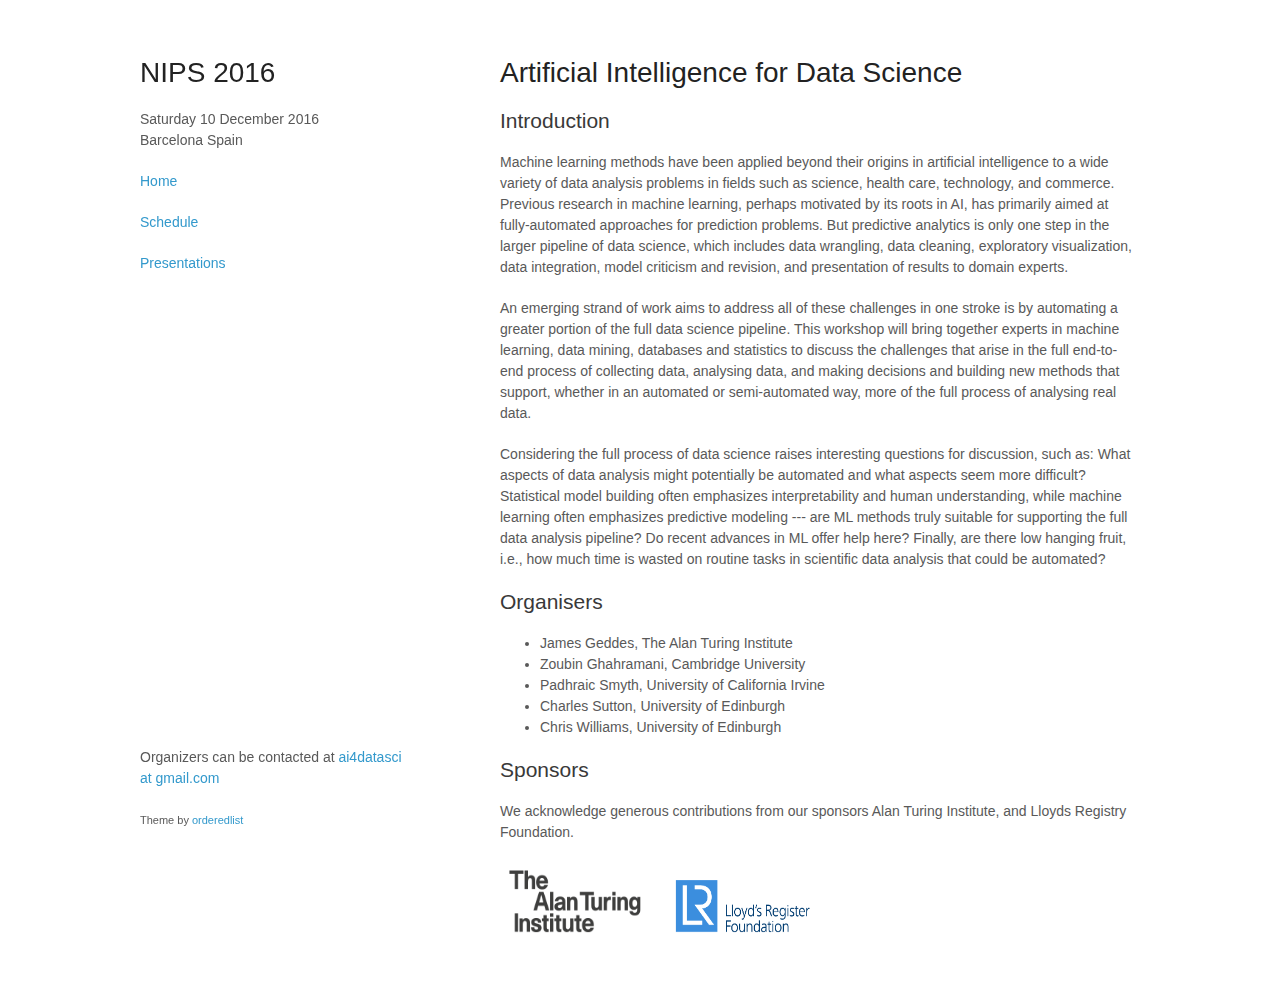
==== web/index.html @ 37072cc5 "Web pages only" ====
<!doctype html>
<html>
  <head>
    <meta charset="utf-8">
    <meta http-equiv="X-UA-Compatible" content="chrome=1">
    <title>NIPS 2016 - Artificial Intelligence for Data Science</title>

    <link rel="stylesheet" href="stylesheets/my_styles.css">
    <link rel="stylesheet" href="stylesheets/pygment_trac.css">
    <meta name="viewport" content="width=device-width">
    <!--[if lt IE 9]>
    <script src="//html5shiv.googlecode.com/svn/trunk/html5.js"></script>
    <![endif]-->
  </head>
  <body>
    <div class="wrapper">
      <header>
        <h1>NIPS 2016</h1>
        <p>Saturday 10 December 2016
        <br>Barcelona Spain</p>
        <p class="view"><a href="./index.html">Home</a></p>
        <p class="view"><a href="./schedule.html">Schedule</a></p>
        <p class="view"><a href="./submission.html">Presentations</a></p>
      </header>
      <section>
        <h1>Artificial Intelligence for Data Science</h1>
        <h2>Introduction</h2>

        <p>Machine learning methods have been applied beyond their origins in artificial intelligence to a wide variety of data analysis problems in fields such as science, health care, technology, and commerce. Previous research in machine learning, perhaps motivated by its roots in AI, has primarily aimed at fully-automated approaches for prediction problems. But predictive analytics is only one step in the larger pipeline of data science, which includes data wrangling, data cleaning, exploratory visualization, data integration, model criticism and revision, and presentation of results to domain experts. </p>

		<p>An emerging strand of work aims to address all of these challenges in one stroke is by automating a greater portion of the full data science pipeline. This workshop will bring together experts in machine learning, data mining, databases and statistics to discuss the challenges that arise in the full end-to-end process of collecting data, analysing data, and making decisions and building new methods that support, whether in an automated or semi-automated way, more of the full process of analysing real data.</p>

		<p>Considering the full process of data science raises interesting questions for discussion, such as: What aspects of data analysis might potentially be automated and what aspects seem more difficult? Statistical model building often emphasizes interpretability and human understanding, while machine learning often emphasizes predictive modeling --- are ML methods truly suitable for supporting the full data analysis pipeline? Do recent advances in ML offer help here? Finally, are there low hanging fruit, i.e., how much time is wasted on routine tasks in scientific data analysis that could be automated? </p>
        
        <h2>Organisers</h2>
        	<ul>
        		<li>James Geddes, The Alan Turing Institute
				<li>Zoubin Ghahramani, Cambridge University
				<li>Padhraic Smyth, University of California Irvine
				<li>Charles Sutton, University of Edinburgh
				<li>Chris Williams, University of Edinburgh
        	</ul>
        <h2>Sponsors</h2>
        <p>We acknowledge generous contributions from our sponsors Alan Turing Institute, and Lloyds Registry Foundation.</p>
        	<a href="https://www.turing.ac.uk/" >
        		<img class="logo" src="./images/ati.png" width="140px" height="70px"></a>
			<a href="http://www.lrfoundation.org.uk/" >
        		<img class="logo" src="./images/lrf.png" width="160px" height="80px" ></a>
      </section>
      <footer>
      	<p>Organizers can be contacted at <a href="mailto:ai4datasci@gmail.com" target="_top">ai4datasci at gmail.com</a></p>
        <p><small>Theme by <a href="https://github.com/orderedlist">orderedlist</a></small></p>
      </footer>
    </div>
    <script src="javascripts/scale.fix.js"></script>
  </body>
</html>
---- web/stylesheets/my_styles.css ----
body {
  background-color: #fff;
  padding:50px;
  font: 14px/1.5 -apple-system, BlinkMacSystemFont, "Segoe UI", Roboto, Oxygen, Ubuntu, Cantarell, "Fira Sans", "Droid Sans", "Helvetica Neue", Arial, sans-serif, "Apple Color Emoji", "Segoe UI Emoji", "Segoe UI Symbol";
  color:#595959;
  font-weight:400;
}

h1, h2, h3, h4, h5, h6 {
  color:#222;
  margin:0 0 20px;
}

p, ul, ol, table, pre, dl {
  margin:0 0 20px;
}

h1, h2, h3 {
  line-height:1.1;
}

h1 {
  font-size:28px;
  font-weight: 500;
}

h2 {
  color:#393939;
  font-weight: 500;
}

h3, h4, h5, h6 {
  color:#494949;
  font-weight: 500;
}

a {
  color:#39c;
  text-decoration:none;
}

a:hover {
  color:#069;
}

a small {
  font-size:11px;
  color:#777;
  margin-top:-0.3em;
  display:block;
}

a:hover small {
  color:#777;
}

.wrapper {
  width:1000px;
  margin:0 auto;
}

blockquote {
  border-left:1px solid #e5e5e5;
  margin:0;
  padding:0 0 0 20px;
  font-style:italic;
}

code, pre {
  font-family:Monaco, Bitstream Vera Sans Mono, Lucida Console, Terminal, Consolas, Liberation Mono, DejaVu Sans Mono, Courier New, monospace;
  color:#333;
  font-size:12px;
}

pre {
  padding:8px 15px;
  background: #f8f8f8;
  border-radius:5px;
  border:1px solid #e5e5e5;
  overflow-x: auto;
}

table {
  width:100%;
  border-collapse:collapse;
}

th, td {
  text-align:left;
  padding:5px 10px;
  border-bottom:1px solid #e5e5e5;
}

dt {
  color:#444;
  font-weight:500;
}

th {
  color:#444;
}

img {
  max-width:100%;
}

header {
  width:270px;
  float:left;
  position:fixed;
  -webkit-font-smoothing:subpixel-antialiased;
}

header ul {
  list-style:none;
  height:40px;
  padding:0;
  background: #f4f4f4;
  border-radius:5px;
  border:1px solid #e0e0e0;
  width:270px;
}

header li {
  width:89px;
  float:left;
  border-right:1px solid #e0e0e0;
  height:40px;
}

header li:first-child a {
  border-radius:5px 0 0 5px;
}

header li:last-child a {
  border-radius:0 5px 5px 0;
}

header ul a {
  line-height:1;
  font-size:11px;
  color:#999;
  display:block;
  text-align:center;
  padding-top:6px;
  height:34px;
}

header ul a:hover {
  color:#999;
}

header ul a:active {
  background-color:#f0f0f0;
}

strong {
  color:#222;
  font-weight:500;
}

header ul li + li + li {
  border-right:none;
  width:89px;
}

header ul a strong {
  font-size:14px;
  display:block;
  color:#222;
}

section {
  width:640px;
  float:right;
  padding-bottom:50px;
}

small {
  font-size:11px;
}

hr {
  border:0;
  background:#e5e5e5;
  height:1px;
  margin:0 0 20px;
}

footer {
  width:270px;
  float:left;
  position:fixed;
  bottom:50px;
  -webkit-font-smoothing:subpixel-antialiased;
}

@media print, screen and (max-width: 960px) {

  div.wrapper {
    width:auto;
    margin:0;
  }

  header, section, footer {
    float:none;
    position:static;
    width:auto;
  }

  header {
  	width:20%;
    padding-right:5%;
  }

  section {
  	width:75%;
    border:1px solid #e5e5e5;
    border-width:1px 0;
    padding-left: 5%;
    margin:0 0 20px;
  }

  header a small {
    display:inline;
  }

  header ul {
    position:absolute;
    right:50px;
    top:52px;
  }
}

@media print, screen and (max-width: 720px) {
  body {
    word-wrap:break-word;
  }

  header {
    padding:0;
  }

  header ul, header p.view {
    position:static;
  }

  pre, code {
    word-wrap:normal;
  }
}

@media print, screen and (max-width: 480px) {
  body {
    padding:15px;
  }

  header ul {
    width:99%;
  }

  header li, header ul li + li + li {
    width:33%;
  }
}

@media print {
  body {
    padding:0.4in;
    font-size:12pt;
    color:#444;
  }
}

.presentations {
	padding-bottom:10px;
}

.format-box {
	display: inline-block;
    zoom: 1;
    background: #ccc;
    color: #fff;
    font-size: 10px;
    line-height: 12px;
    padding: 3px 3px;
}

.logo {
	border:0px;
	float: left;
	padding: 5px 15px 5px 5px;
}

.schedulebreak {
	color:silver;
}
---- web/stylesheets/pygment_trac.css ----
.highlight  { background: #ffffff; }
.highlight .c { color: #999988; font-style: italic } /* Comment */
.highlight .err { color: #a61717; background-color: #e3d2d2 } /* Error */
.highlight .k { font-weight: bold } /* Keyword */
.highlight .o { font-weight: bold } /* Operator */
.highlight .cm { color: #999988; font-style: italic } /* Comment.Multiline */
.highlight .cp { color: #999999; font-weight: bold } /* Comment.Preproc */
.highlight .c1 { color: #999988; font-style: italic } /* Comment.Single */
.highlight .cs { color: #999999; font-weight: bold; font-style: italic } /* Comment.Special */
.highlight .gd { color: #000000; background-color: #ffdddd } /* Generic.Deleted */
.highlight .gd .x { color: #000000; background-color: #ffaaaa } /* Generic.Deleted.Specific */
.highlight .ge { font-style: italic } /* Generic.Emph */
.highlight .gr { color: #aa0000 } /* Generic.Error */
.highlight .gh { color: #999999 } /* Generic.Heading */
.highlight .gi { color: #000000; background-color: #ddffdd } /* Generic.Inserted */
.highlight .gi .x { color: #000000; background-color: #aaffaa } /* Generic.Inserted.Specific */
.highlight .go { color: #888888 } /* Generic.Output */
.highlight .gp { color: #555555 } /* Generic.Prompt */
.highlight .gs { font-weight: bold } /* Generic.Strong */
.highlight .gu { color: #800080; font-weight: bold; } /* Generic.Subheading */
.highlight .gt { color: #aa0000 } /* Generic.Traceback */
.highlight .kc { font-weight: bold } /* Keyword.Constant */
.highlight .kd { font-weight: bold } /* Keyword.Declaration */
.highlight .kn { font-weight: bold } /* Keyword.Namespace */
.highlight .kp { font-weight: bold } /* Keyword.Pseudo */
.highlight .kr { font-weight: bold } /* Keyword.Reserved */
.highlight .kt { color: #445588; font-weight: bold } /* Keyword.Type */
.highlight .m { color: #009999 } /* Literal.Number */
.highlight .s { color: #d14 } /* Literal.String */
.highlight .na { color: #008080 } /* Name.Attribute */
.highlight .nb { color: #0086B3 } /* Name.Builtin */
.highlight .nc { color: #445588; font-weight: bold } /* Name.Class */
.highlight .no { color: #008080 } /* Name.Constant */
.highlight .ni { color: #800080 } /* Name.Entity */
.highlight .ne { color: #990000; font-weight: bold } /* Name.Exception */
.highlight .nf { color: #990000; font-weight: bold } /* Name.Function */
.highlight .nn { color: #555555 } /* Name.Namespace */
.highlight .nt { color: #000080 } /* Name.Tag */
.highlight .nv { color: #008080 } /* Name.Variable */
.highlight .ow { font-weight: bold } /* Operator.Word */
.highlight .w { color: #bbbbbb } /* Text.Whitespace */
.highlight .mf { color: #009999 } /* Literal.Number.Float */
.highlight .mh { color: #009999 } /* Literal.Number.Hex */
.highlight .mi { color: #009999 } /* Literal.Number.Integer */
.highlight .mo { color: #009999 } /* Literal.Number.Oct */
.highlight .sb { color: #d14 } /* Literal.String.Backtick */
.highlight .sc { color: #d14 } /* Literal.String.Char */
.highlight .sd { color: #d14 } /* Literal.String.Doc */
.highlight .s2 { color: #d14 } /* Literal.String.Double */
.highlight .se { color: #d14 } /* Literal.String.Escape */
.highlight .sh { color: #d14 } /* Literal.String.Heredoc */
.highlight .si { color: #d14 } /* Literal.String.Interpol */
.highlight .sx { color: #d14 } /* Literal.String.Other */
.highlight .sr { color: #009926 } /* Literal.String.Regex */
.highlight .s1 { color: #d14 } /* Literal.String.Single */
.highlight .ss { color: #990073 } /* Literal.String.Symbol */
.highlight .bp { color: #999999 } /* Name.Builtin.Pseudo */
.highlight .vc { color: #008080 } /* Name.Variable.Class */
.highlight .vg { color: #008080 } /* Name.Variable.Global */
.highlight .vi { color: #008080 } /* Name.Variable.Instance */
.highlight .il { color: #009999 } /* Literal.Number.Integer.Long */

.type-csharp .highlight .k { color: #0000FF }
.type-csharp .highlight .kt { color: #0000FF }
.type-csharp .highlight .nf { color: #000000; font-weight: normal }
.type-csharp .highlight .nc { color: #2B91AF }
.type-csharp .highlight .nn { color: #000000 }
.type-csharp .highlight .s { color: #A31515 }
.type-csharp .highlight .sc { color: #A31515 }
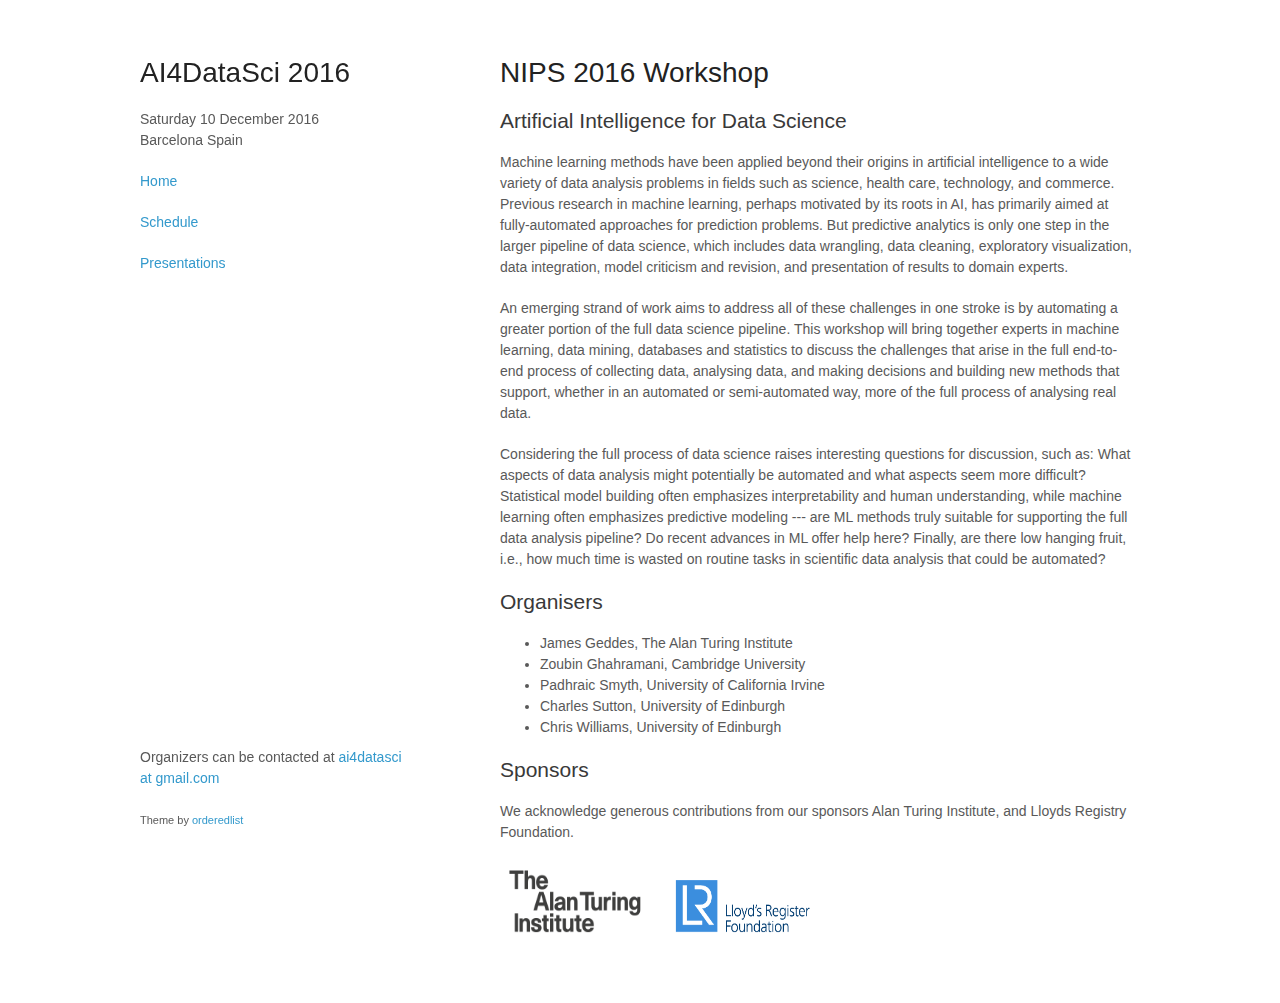
==== commit 853756f0: "Changes from Charles" ====
--- a/web/index.html
+++ b/web/index.html
@@ -15,7 +15,7 @@
   <body>
     <div class="wrapper">
       <header>
-        <h1>NIPS 2016</h1>
+        <h1>AI4DataSci 2016</h1>
         <p>Saturday 10 December 2016
         <br>Barcelona Spain</p>
         <p class="view"><a href="./index.html">Home</a></p>
@@ -23,8 +23,8 @@
         <p class="view"><a href="./submission.html">Presentations</a></p>
       </header>
       <section>
-        <h1>Artificial Intelligence for Data Science</h1>
-        <h2>Introduction</h2>
+        <h1>NIPS 2016 Workshop</h1>
+        <h2>Artificial Intelligence for Data Science</h2>
 
         <p>Machine learning methods have been applied beyond their origins in artificial intelligence to a wide variety of data analysis problems in fields such as science, health care, technology, and commerce. Previous research in machine learning, perhaps motivated by its roots in AI, has primarily aimed at fully-automated approaches for prediction problems. But predictive analytics is only one step in the larger pipeline of data science, which includes data wrangling, data cleaning, exploratory visualization, data integration, model criticism and revision, and presentation of results to domain experts. </p>
 
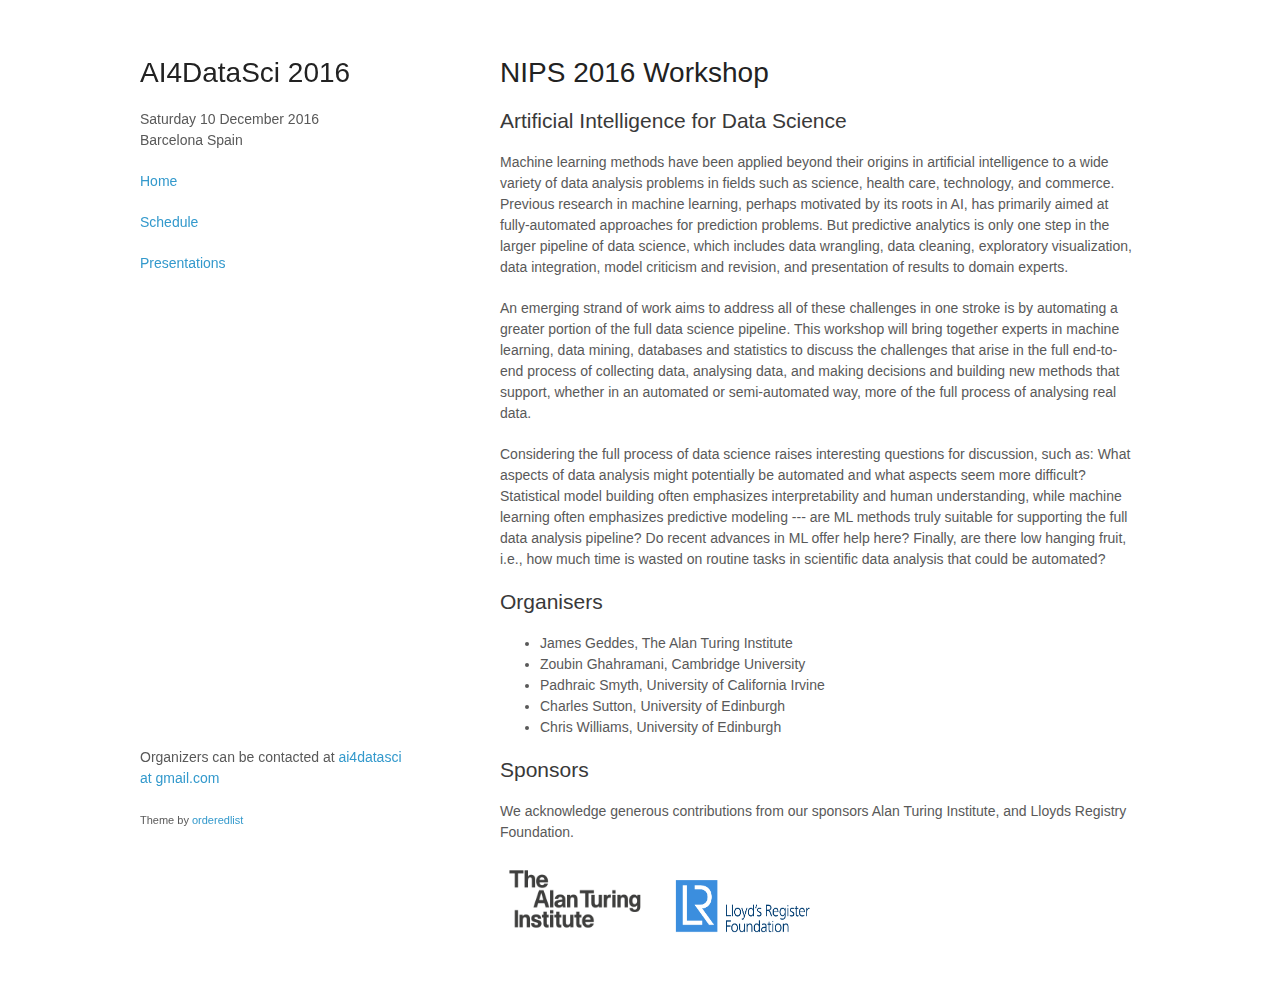
==== commit ecffea9d: "Changes to logo and Christian's name" ====
--- a/web/index.html
+++ b/web/index.html
@@ -43,7 +43,7 @@
         <h2>Sponsors</h2>
         <p>We acknowledge generous contributions from our sponsors Alan Turing Institute, and Lloyds Registry Foundation.</p>
         	<a href="https://www.turing.ac.uk/" >
-        		<img class="logo" src="./images/ati.png" width="140px" height="70px"></a>
+        		<img class="logo" src="./images/ati.png" width="140px" height="65px"></a>
 			<a href="http://www.lrfoundation.org.uk/" >
         		<img class="logo" src="./images/lrf.png" width="160px" height="80px" ></a>
       </section>
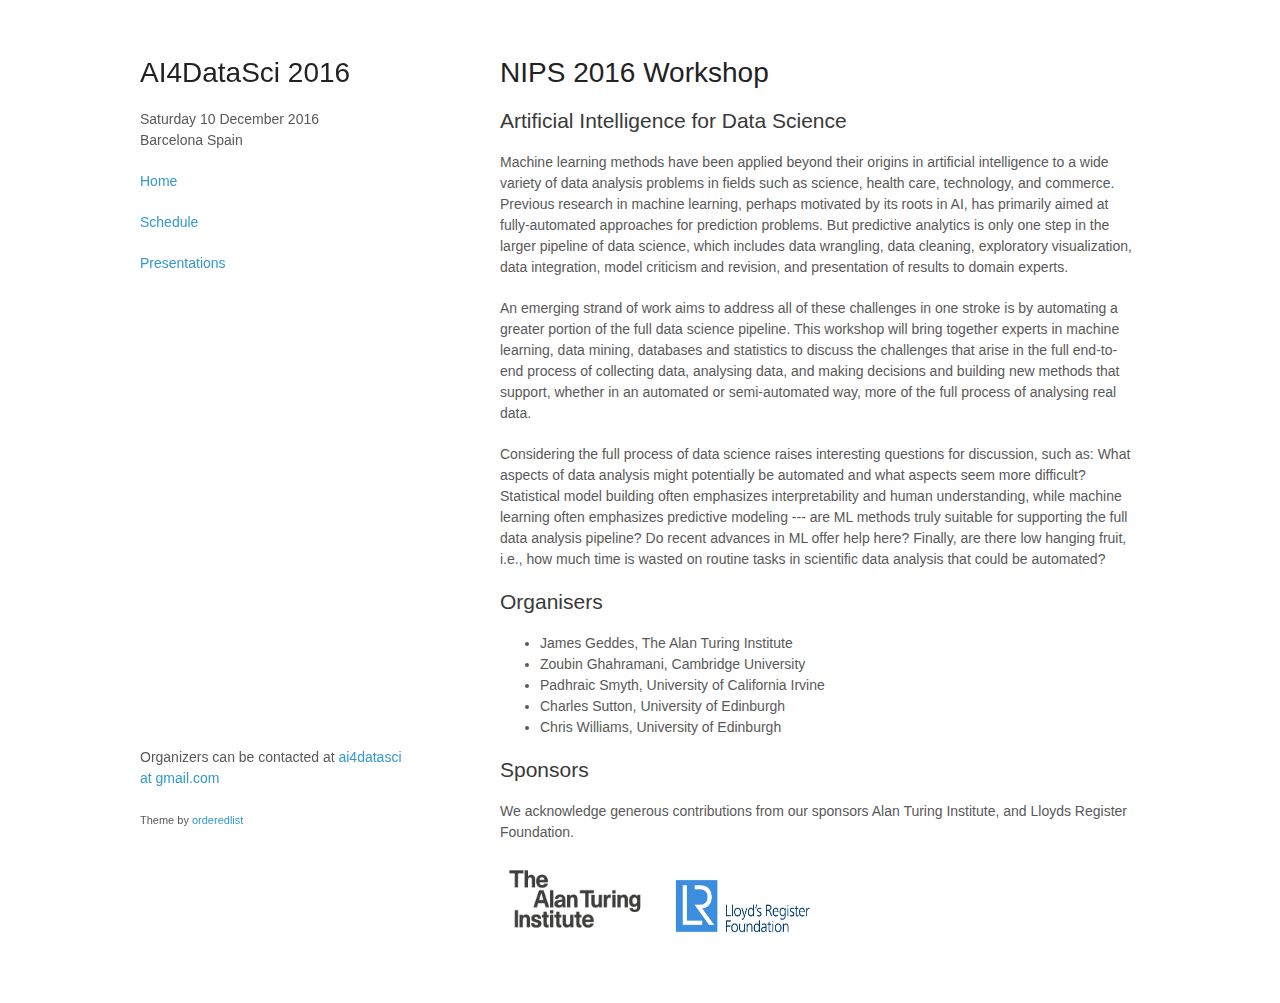
==== commit df6860a3: "Typo to Lloyds Register" ====
--- a/web/index.html
+++ b/web/index.html
@@ -41,7 +41,7 @@
 				<li>Chris Williams, University of Edinburgh
         	</ul>
         <h2>Sponsors</h2>
-        <p>We acknowledge generous contributions from our sponsors Alan Turing Institute, and Lloyds Registry Foundation.</p>
+        <p>We acknowledge generous contributions from our sponsors Alan Turing Institute, and Lloyds Register Foundation.</p>
         	<a href="https://www.turing.ac.uk/" >
         		<img class="logo" src="./images/ati.png" width="140px" height="65px"></a>
 			<a href="http://www.lrfoundation.org.uk/" >
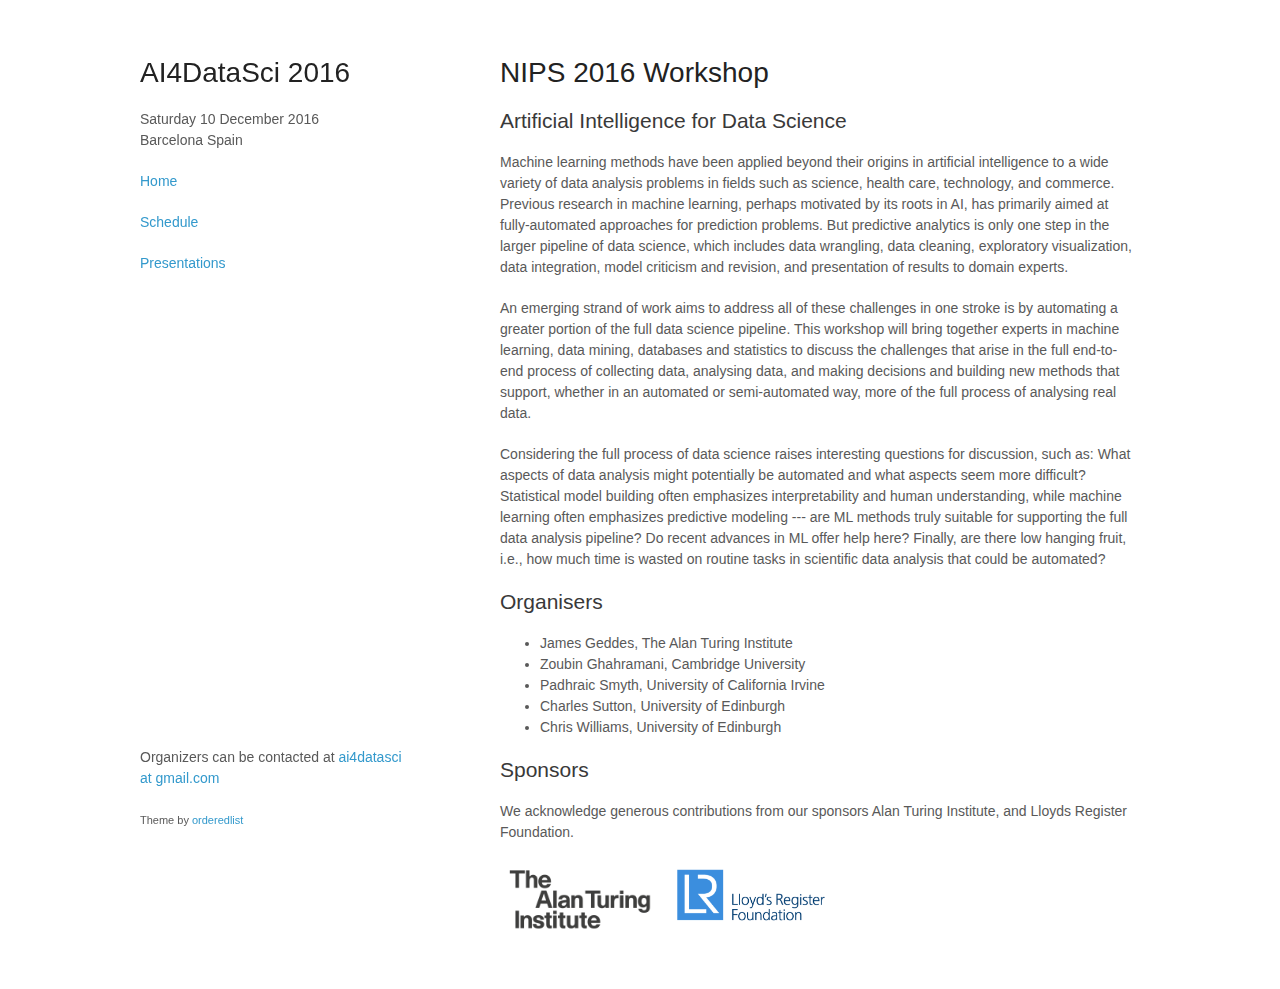
==== commit d670b202: "Upload presentations" ====
--- a/web/index.html
+++ b/web/index.html
@@ -43,9 +43,9 @@
         <h2>Sponsors</h2>
         <p>We acknowledge generous contributions from our sponsors Alan Turing Institute, and Lloyds Register Foundation.</p>
         	<a href="https://www.turing.ac.uk/" >
-        		<img class="logo" src="./images/ati.png" width="140px" height="65px"></a>
+        		<img class="logo" src="./images/ati.png" ></a>
 			<a href="http://www.lrfoundation.org.uk/" >
-        		<img class="logo" src="./images/lrf.png" width="160px" height="80px" ></a>
+        		<img class="logo" src="./images/lrf_cropped.png" ></a>
       </section>
       <footer>
       	<p>Organizers can be contacted at <a href="mailto:ai4datasci@gmail.com" target="_top">ai4datasci at gmail.com</a></p>
--- a/web/stylesheets/my_styles.css
+++ b/web/stylesheets/my_styles.css
@@ -290,6 +290,7 @@
 	border:0px;
 	float: left;
 	padding: 5px 15px 5px 5px;
+	max-width:150px;
 }
 
 .schedulebreak {
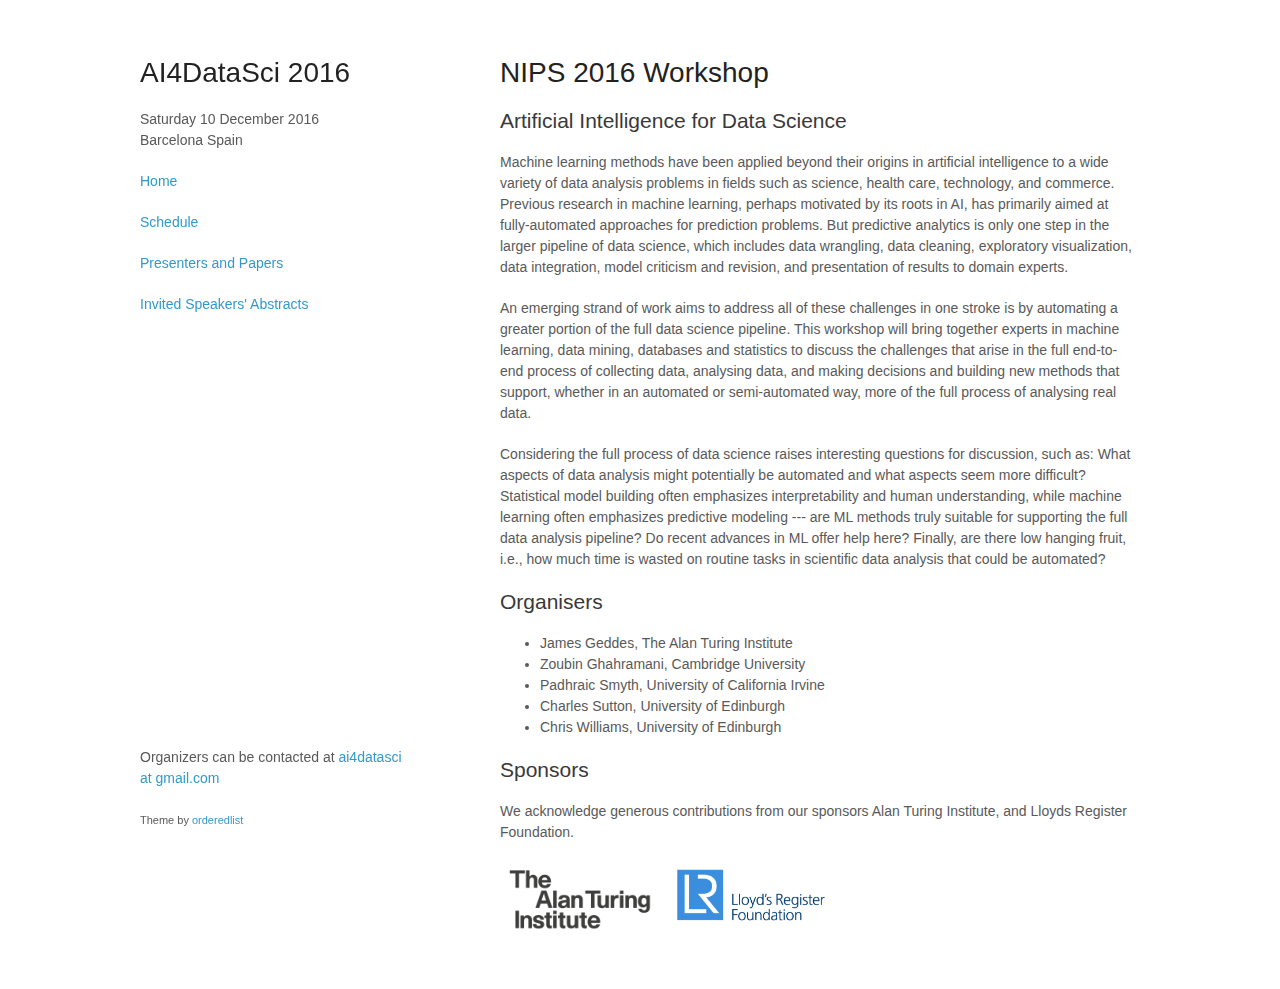
==== commit f3e51b98: "Guestrin Abstract" ====
--- a/web/index.html
+++ b/web/index.html
@@ -20,7 +20,8 @@
         <br>Barcelona Spain</p>
         <p class="view"><a href="./index.html">Home</a></p>
         <p class="view"><a href="./schedule.html">Schedule</a></p>
-        <p class="view"><a href="./submission.html">Presentations</a></p>
+        <p class="view"><a href="./submission.html">Presenters and Papers</a></p>
+        <p class="view"><a href="./abstracts.html">Invited Speakers' Abstracts</a></p>
       </header>
       <section>
         <h1>NIPS 2016 Workshop</h1>
--- a/web/stylesheets/my_styles.css
+++ b/web/stylesheets/my_styles.css
@@ -276,14 +276,24 @@
 	padding-bottom:10px;
 }
 
+.abstractTitle-box {
+	display: inline-block;
+    zoom: 1;
+    background: #ccc;
+    color: #fff;
+    padding: 15px 10px 0px 10px;
+    margin: 15px 0px 15px 0px;
+    width: 100%;
+}
+
 .format-box {
 	display: inline-block;
     zoom: 1;
     background: #ccc;
     color: #fff;
-    font-size: 10px;
     line-height: 12px;
     padding: 3px 3px;
+    font-size: 10px;
 }
 
 .logo {
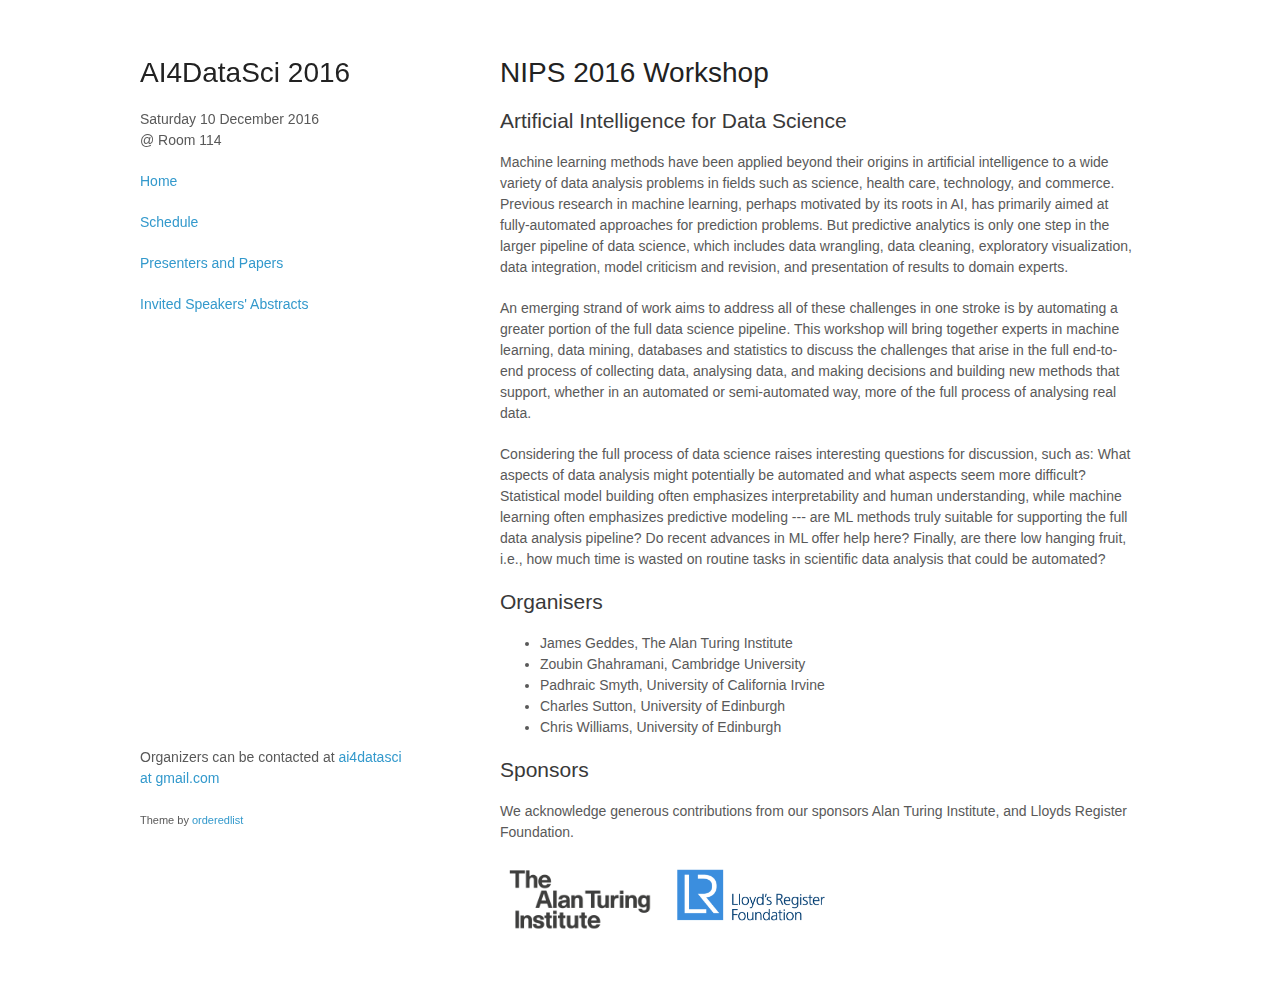
==== commit 60434fc6: "Added location" ====
--- a/web/index.html
+++ b/web/index.html
@@ -17,7 +17,7 @@
       <header>
         <h1>AI4DataSci 2016</h1>
         <p>Saturday 10 December 2016
-        <br>Barcelona Spain</p>
+        <br>@ Room 114</p>
         <p class="view"><a href="./index.html">Home</a></p>
         <p class="view"><a href="./schedule.html">Schedule</a></p>
         <p class="view"><a href="./submission.html">Presenters and Papers</a></p>
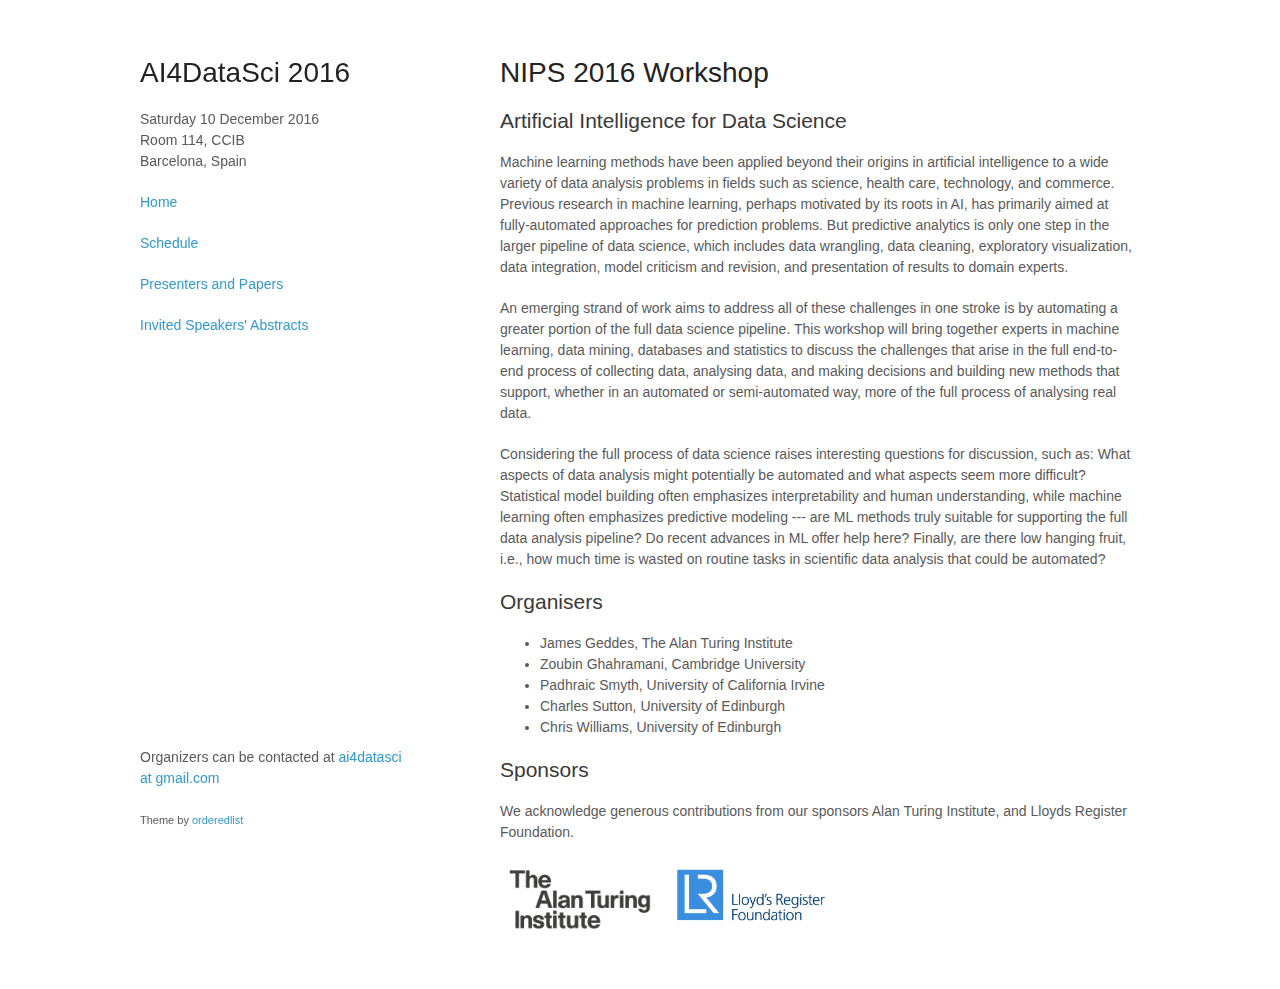
==== commit fea74360: "Additional location" ====
--- a/web/index.html
+++ b/web/index.html
@@ -17,7 +17,8 @@
       <header>
         <h1>AI4DataSci 2016</h1>
         <p>Saturday 10 December 2016
-        <br>@ Room 114</p>
+        <br>Room 114, CCIB
+		<br>Barcelona, Spain</p>
         <p class="view"><a href="./index.html">Home</a></p>
         <p class="view"><a href="./schedule.html">Schedule</a></p>
         <p class="view"><a href="./submission.html">Presenters and Papers</a></p>
